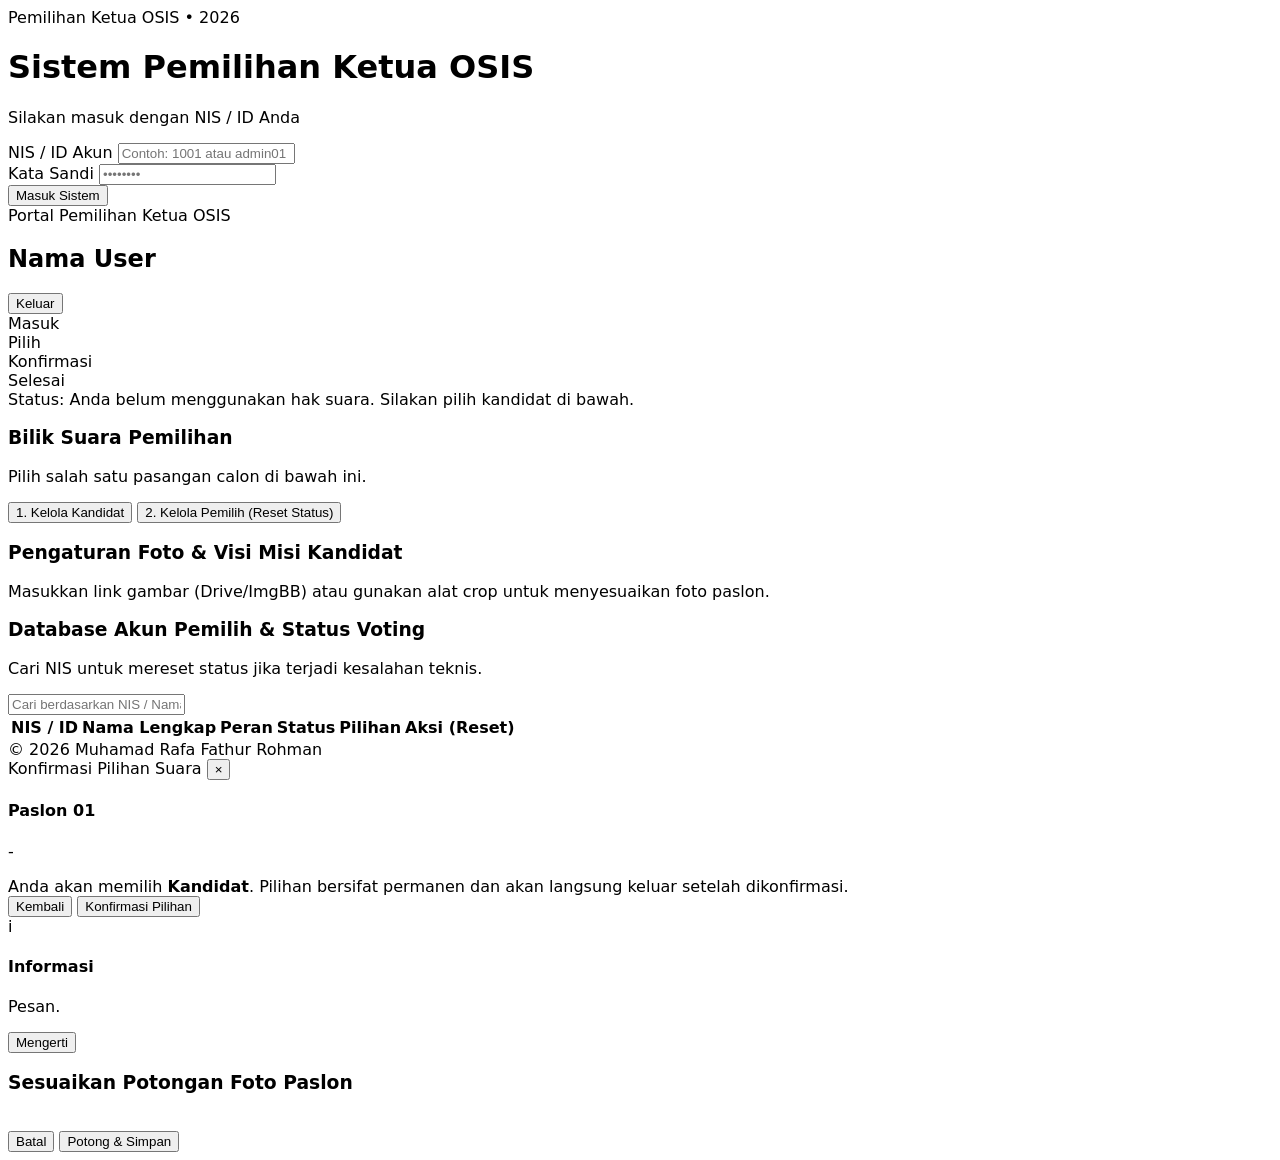
==== index.html @ 5e8f395c "Update index.html" ====
<!DOCTYPE html>
<html lang="id">
<head>
    <meta charset="UTF-8">
    <meta name="viewport" content="width=device-width, initial-scale=1.0">
    <title>Sistem Pemilihan Ketua OSIS 2026</title>
    <!-- Cropper.js CSS -->
    <link rel="stylesheet" href="https://cdnjs.cloudflare.com/ajax/libs/cropperjs/1.5.13/cropper.min.css" />
    <script type="module">
  import { initializeApp } from "https://www.gstatic.com/firebasejs/12.17.0/firebase-app.js";
  import { getFirestore, doc, getDoc, setDoc, updateDoc, collection, getDocs, onSnapshot } from "https://www.gstatic.com/firebasejs/12.17.0/firebase-firestore.js";

  const firebaseConfig = {
    apiKey: "AIzaSyB1Ab-K6ehYQZbjX-QxJQiodqSajGPFdmE",
    authDomain: "pemilihan-ketos-2627.firebaseapp.com",
    projectId: "pemilihan-ketos-2627",
    storageBucket: "pemilihan-ketos-2627.firebasestorage.app",
    messagingSenderId: "924205874158",
    appId: "1:924205874158:web:be0bab0495c02d1182acff"
  };

  const app = initializeApp(firebaseConfig);
  window.db = getFirestore(app);
  window.FS = { doc, getDoc, setDoc, updateDoc, collection, getDocs, onSnapshot };
</script>

    <script src="https://cdn.tailwindcss.com"></script>
    <link rel="stylesheet" href="style.css">
</head>
<body class="bg-gradient-to-br from-blue-900 to-indigo-950 min-h-screen text-slate-100 font-sans antialiased flex flex-col justify-between p-4">

    <!-- MAIN APP CONTAINER -->
    <div class="max-w-4xl w-full mx-auto my-auto">

        <!-- VIEW 1: LOGIN SCREEN -->
        <div id="view-login" class="max-w-md mx-auto bg-white text-slate-800 rounded-2xl shadow-2xl p-8 border border-slate-100">
            <div class="text-center mb-8">
                <span class="text-xs font-semibold tracking-wider text-indigo-600 uppercase">Pemilihan Ketua OSIS • 2026</span>
                <h1 class="text-2xl font-bold text-slate-900 mt-1">Sistem Pemilihan Ketua OSIS</h1>
                <p class="text-sm text-slate-500 mt-1">Silakan masuk dengan NIS / ID Anda</p>
            </div>
            <form onsubmit="handleLogin(event)" class="space-y-4">
                <div>
                    <label class="block text-sm font-medium text-slate-700 mb-1">NIS / ID Akun</label>
                    <input type="text" id="username" required placeholder="Contoh: 1001 atau admin01" class="w-full px-4 py-2 border border-slate-300 rounded-lg focus:ring-2 focus:ring-indigo-500 focus:outline-none">
                </div>
                <div>
                    <label class="block text-sm font-medium text-slate-700 mb-1">Kata Sandi</label>
                    <input type="password" id="password" required placeholder="••••••••" class="w-full px-4 py-2 border border-slate-300 rounded-lg focus:ring-2 focus:ring-indigo-500 focus:outline-none">
                </div>
                <button type="submit" class="w-full py-3 bg-blue-600 hover:bg-blue-700 text-white font-semibold rounded-lg transition duration-200 shadow-md">
                    Masuk Sistem
                </button>
            </form>
        </div>

        <!-- VIEW 2: LOGGED-IN APP WRAPPER (Voter & Admin) -->
        <div id="view-app-container" class="hidden bg-white text-slate-800 rounded-2xl shadow-2xl overflow-hidden border border-slate-200">

            <!-- Header -->
            <header class="bg-slate-900 text-white px-8 py-4 flex justify-between items-center">
                <div>
                    <span class="text-xs text-blue-400 font-semibold tracking-wider uppercase">Portal Pemilihan Ketua OSIS</span>
                    <h2 id="user-display-name" class="text-lg font-bold">Nama User</h2>
                </div>
                <div class="flex items-center space-x-3">
                    <button onclick="handleLogout()" class="px-4 py-2 bg-slate-800 hover:bg-slate-700 text-sm font-medium rounded-lg transition">Keluar</button>
                </div>
            </header>

            <!-- SUB-VIEW A: VOTER PORTAL (Students & Teachers) -->
            <div id="subview-voter" class="p-8 space-y-6 hidden">
                <div class="flex items-center justify-center space-x-4 pb-6 border-b border-slate-100">
                    <div class="flex flex-col items-center"><div id="step-1-dot" class="w-3 h-3 rounded-full bg-blue-600"></div><span class="text-[10px] text-slate-400 mt-1 uppercase font-semibold">Masuk</span></div>
                    <div class="w-12 h-0.5 bg-slate-200"></div>
                    <div class="flex flex-col items-center"><div id="step-2-dot" class="w-3 h-3 rounded-full bg-slate-300"></div><span class="text-[10px] text-slate-400 mt-1 uppercase font-semibold">Pilih</span></div>
                    <div class="w-12 h-0.5 bg-slate-200"></div>
                    <div class="flex flex-col items-center"><div id="step-3-dot" class="w-3 h-3 rounded-full bg-slate-300"></div><span class="text-[10px] text-slate-400 mt-1 uppercase font-semibold">Konfirmasi</span></div>
                    <div class="w-12 h-0.5 bg-slate-200"></div>
                    <div class="flex flex-col items-center"><div id="step-4-dot" class="w-3 h-3 rounded-full bg-slate-300"></div><span class="text-[10px] text-slate-400 mt-1 uppercase font-semibold">Selesai</span></div>
                </div>

                <div id="voting-status-banner" class="p-4 rounded-xl text-center font-medium text-sm bg-amber-50 text-amber-800 border border-amber-200">
                    Status: Anda belum menggunakan hak suara. Silakan pilih kandidat di bawah.
                </div>

                <div class="text-center">
                    <h3 class="text-xl font-bold text-slate-900">Bilik Suara Pemilihan</h3>
                    <p class="text-sm text-slate-500">Pilih salah satu pasangan calon di bawah ini.</p>
                </div>

                <div id="voter-candidates-grid" class="grid grid-cols-1 md:grid-cols-3 gap-6"></div>
            </div>

            <!-- SUB-VIEW B: ADMIN PANEL PORTAL -->
            <div id="subview-admin" class="p-8 space-y-6 hidden">
                <div class="flex space-x-2 border-b border-slate-200 pb-4 flex-wrap gap-2">
                    <button onclick="switchAdminTab('candidates')" id="admin-tab-candidates" class="px-4 py-2 bg-indigo-600 text-white font-medium rounded-lg text-sm shadow">1. Kelola Kandidat</button>
                    <button onclick="switchAdminTab('voters')" id="admin-tab-voters" class="px-4 py-2 bg-slate-100 text-slate-700 hover:bg-slate-200 font-medium rounded-lg text-sm">2. Kelola Pemilih (Reset Status)</button>
                </div>

                <!-- Admin Page 1: Manage Candidates (Photo URL, Crop Button & Vision/Mission) -->
                <div id="admin-page-candidates" class="space-y-6">
                    <h3 class="text-lg font-bold text-slate-900">Pengaturan Foto & Visi Misi Kandidat</h3>
                    <p class="text-sm text-slate-500">Masukkan link gambar (Drive/ImgBB) atau gunakan alat crop untuk menyesuaikan foto paslon.</p>
                    <div id="admin-candidates-list" class="grid grid-cols-1 md:grid-cols-2 gap-6"></div>
                </div>

                <!-- Admin Page 2: Manage Voters -->
                <div id="admin-page-voters" class="space-y-6 hidden">
                    <div class="flex flex-col md:flex-row justify-between items-center gap-4">
                        <div>
                            <h3 class="text-lg font-bold text-slate-900">Database Akun Pemilih & Status Voting</h3>
                            <p class="text-sm text-slate-500">Cari NIS untuk mereset status jika terjadi kesalahan teknis.</p>
                        </div>
                        <input type="text" id="voter-search-input" oninput="filterVoterTable()" placeholder="Cari berdasarkan NIS / Nama..." class="px-4 py-2 border border-slate-300 rounded-lg text-sm focus:outline-none focus:ring-2 focus:ring-indigo-500 w-64">
                    </div>
                    <div class="overflow-x-auto border border-slate-200 rounded-xl">
                        <table class="w-full text-left border-collapse">
                            <thead>
                                <tr class="bg-slate-50 border-b border-slate-200 text-xs font-semibold text-slate-600 uppercase tracking-wider">
                                    <th class="p-4">NIS / ID</th>
                                    <th class="p-4">Nama Lengkap</th>
                                    <th class="p-4">Peran</th>
                                    <th class="p-4">Status</th>
                                    <th class="p-4">Pilihan</th>
                                    <th class="p-4 text-center">Aksi (Reset)</th>
                                </tr>
                            </thead>
                            <tbody id="admin-voter-table-body" class="divide-y divide-slate-100 text-sm"></tbody>
                        </table>
                    </div>
                </div>
            </div>

        </div>
    </div>

    <!-- FOOTER COPYRIGHT -->
    <footer class="mt-8 text-center text-xs text-slate-400">
        &copy; 2026 Muhamad Rafa Fathur Rohman
    </footer>

    <!-- MODAL KONFIRMASI -->
    <div id="custom-confirm-modal" class="hidden fixed inset-0 bg-slate-950/70 backdrop-blur-sm flex items-center justify-center p-4 z-50">
        <div class="bg-white text-slate-900 rounded-2xl max-w-md w-full shadow-2xl overflow-hidden border border-slate-200">
            <div class="bg-blue-600 text-white px-6 py-4 flex justify-between items-center">
                <span class="text-xs tracking-wider uppercase font-semibold">Konfirmasi Pilihan Suara</span>
                <button onclick="closeConfirmModal()" class="text-white/80 hover:text-white font-bold text-lg">&times;</button>
            </div>
            <div class="p-6 space-y-4">
                <div class="text-center">
                    <h4 id="modal-candidate-title" class="text-xl font-bold text-slate-900">Paslon 01</h4>
                    <p id="modal-candidate-names" class="text-sm text-indigo-600 font-medium">-</p>
                </div>
                <div class="bg-slate-50 border border-slate-200 rounded-xl p-4 text-center text-sm text-slate-600">
                    Anda akan memilih <strong id="modal-candidate-bold-name" class="text-slate-900">Kandidat</strong>. Pilihan bersifat permanen dan akan langsung keluar setelah dikonfirmasi.
                </div>
                <div class="flex space-x-3 pt-2">
                    <button onclick="closeConfirmModal()" class="w-1/2 py-2.5 border border-slate-300 hover:bg-slate-100 text-slate-700 font-medium rounded-xl transition">Kembali</button>
                    <button onclick="executeFinalVote()" class="w-1/2 py-2.5 bg-blue-600 hover:bg-blue-700 text-white font-medium rounded-xl shadow transition">Konfirmasi Pilihan</button>
                </div>
            </div>
        </div>
    </div>

    <!-- MODAL ALERT -->
    <div id="custom-alert-modal" class="hidden fixed inset-0 bg-slate-950/70 backdrop-blur-sm flex items-center justify-center p-4 z-50">
        <div class="bg-white text-slate-900 rounded-2xl max-w-sm w-full shadow-2xl p-6 text-center space-y-4 border border-slate-200">
            <div class="w-12 h-12 rounded-full bg-blue-100 text-blue-600 flex items-center justify-center mx-auto font-bold text-xl">i</div>
            <h4 id="alert-title" class="text-lg font-bold text-slate-900">Informasi</h4>
            <p id="alert-message" class="text-sm text-slate-600">Pesan.</p>
            <button onclick="closeCustomAlert()" class="w-full py-2.5 bg-blue-600 hover:bg-blue-700 text-white font-medium rounded-xl transition shadow">Mengerti</button>
        </div>
    </div>

    <!-- CROPPER MODAL UI -->
    <div id="cropModal" class="hidden fixed inset-0 bg-slate-950/70 backdrop-blur-sm flex items-center justify-center p-4 z-50">
        <div class="bg-white text-slate-900 rounded-2xl max-w-lg w-full shadow-2xl p-6 space-y-4 border border-slate-200">
            <h3 class="font-bold text-slate-900 text-lg">Sesuaikan Potongan Foto Paslon</h3>
            <div class="max-h-80 overflow-hidden bg-slate-100 rounded-xl flex items-center justify-center">
                <img id="imageToCrop" src="" class="max-w-full block" />
            </div>
            <div class="flex space-x-3 pt-2">
                <button type="button" onclick="closeCropModal()" class="w-1/2 py-2.5 bg-slate-200 hover:bg-slate-300 text-slate-700 font-semibold text-xs rounded-xl transition">Batal</button>
                <button type="button" onclick="saveCroppedImage()" class="w-1/2 py-2.5 bg-indigo-600 hover:bg-indigo-700 text-white font-semibold text-xs rounded-xl transition shadow">Potong & Simpan</button>
            </div>
        </div>
    </div>

    <!-- Cropper.js JS -->
    <script src="https://cdnjs.cloudflare.com/ajax/libs/cropperjs/1.5.13/cropper.min.js"></script>
    <script src="script.js"></script>
</body>
</html>
---- style.css ----
body {
    font-family: system-ui, -apple-system, BlinkMacSystemFont, 'Segoe UI', Roboto, Oxygen, Ubuntu, Cantarell, sans-serif;
}
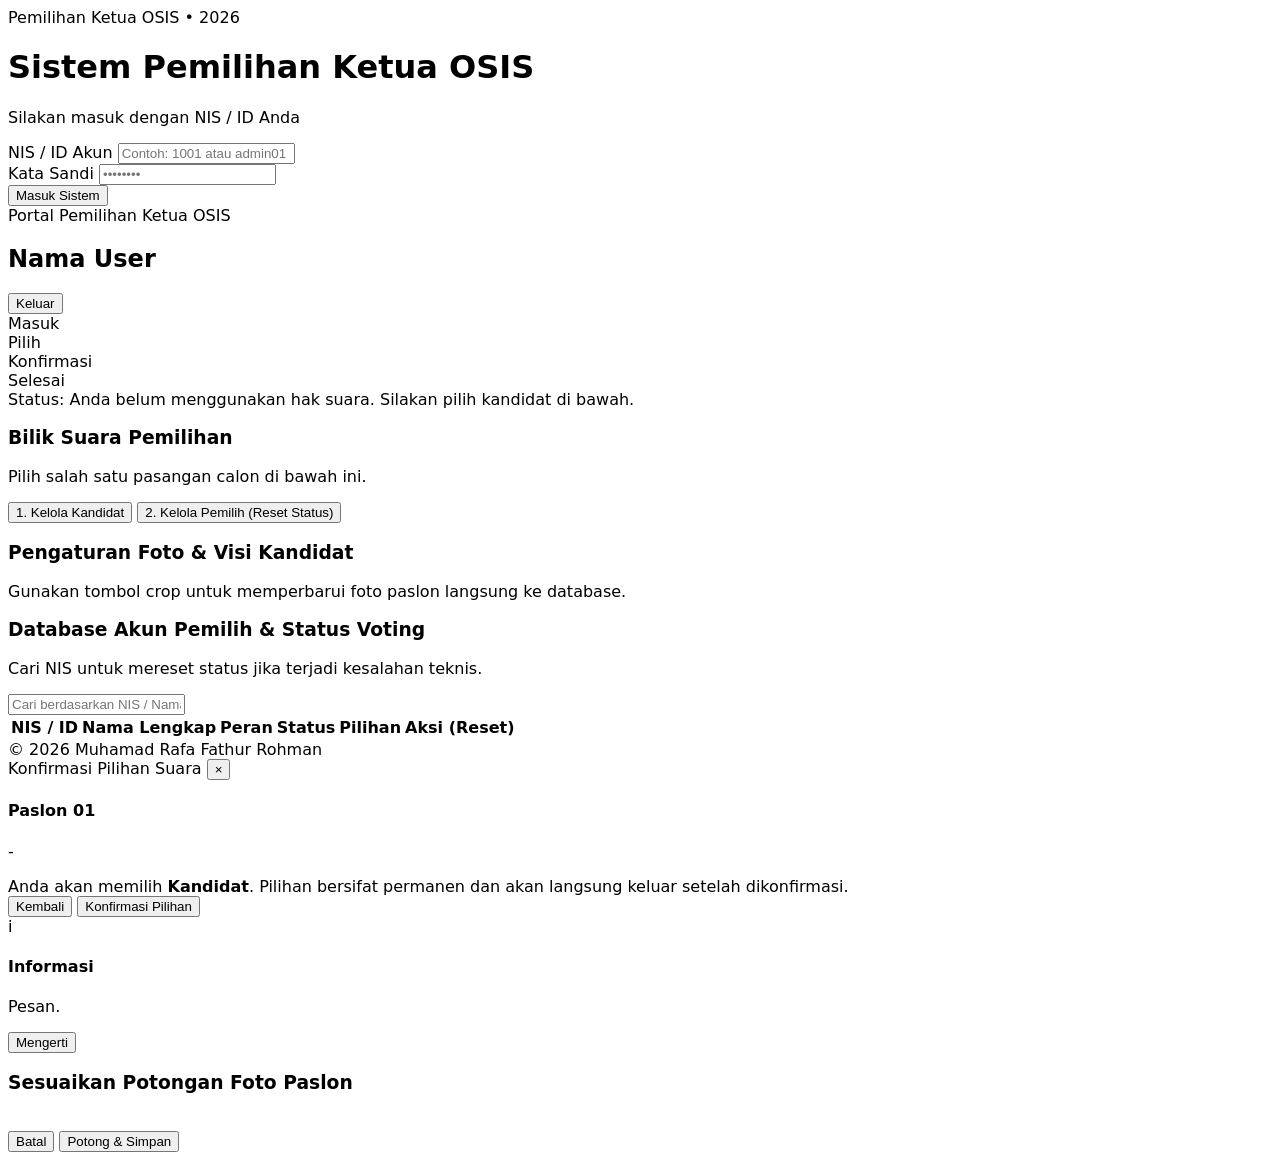
==== commit dfe12599: "Update index.html" ====
--- a/index.html
+++ b/index.html
@@ -99,10 +99,10 @@
                     <button onclick="switchAdminTab('voters')" id="admin-tab-voters" class="px-4 py-2 bg-slate-100 text-slate-700 hover:bg-slate-200 font-medium rounded-lg text-sm">2. Kelola Pemilih (Reset Status)</button>
                 </div>
 
-                <!-- Admin Page 1: Manage Candidates (Photo URL, Crop Button & Vision/Mission) -->
+                <!-- Admin Page 1: Manage Candidates -->
                 <div id="admin-page-candidates" class="space-y-6">
-                    <h3 class="text-lg font-bold text-slate-900">Pengaturan Foto & Visi Misi Kandidat</h3>
-                    <p class="text-sm text-slate-500">Masukkan link gambar (Drive/ImgBB) atau gunakan alat crop untuk menyesuaikan foto paslon.</p>
+                    <h3 class="text-lg font-bold text-slate-900">Pengaturan Foto & Visi Kandidat</h3>
+                    <p class="text-sm text-slate-500">Gunakan tombol crop untuk memperbarui foto paslon langsung ke database.</p>
                     <div id="admin-candidates-list" class="grid grid-cols-1 md:grid-cols-2 gap-6"></div>
                 </div>
 
@@ -174,7 +174,7 @@
         </div>
     </div>
 
-    <!-- CROPPER MODAL UI -->
+    <!-- CROPPER MODAL UI (Input URL removed, prompts for source image URL) -->
     <div id="cropModal" class="hidden fixed inset-0 bg-slate-950/70 backdrop-blur-sm flex items-center justify-center p-4 z-50">
         <div class="bg-white text-slate-900 rounded-2xl max-w-lg w-full shadow-2xl p-6 space-y-4 border border-slate-200">
             <h3 class="font-bold text-slate-900 text-lg">Sesuaikan Potongan Foto Paslon</h3>
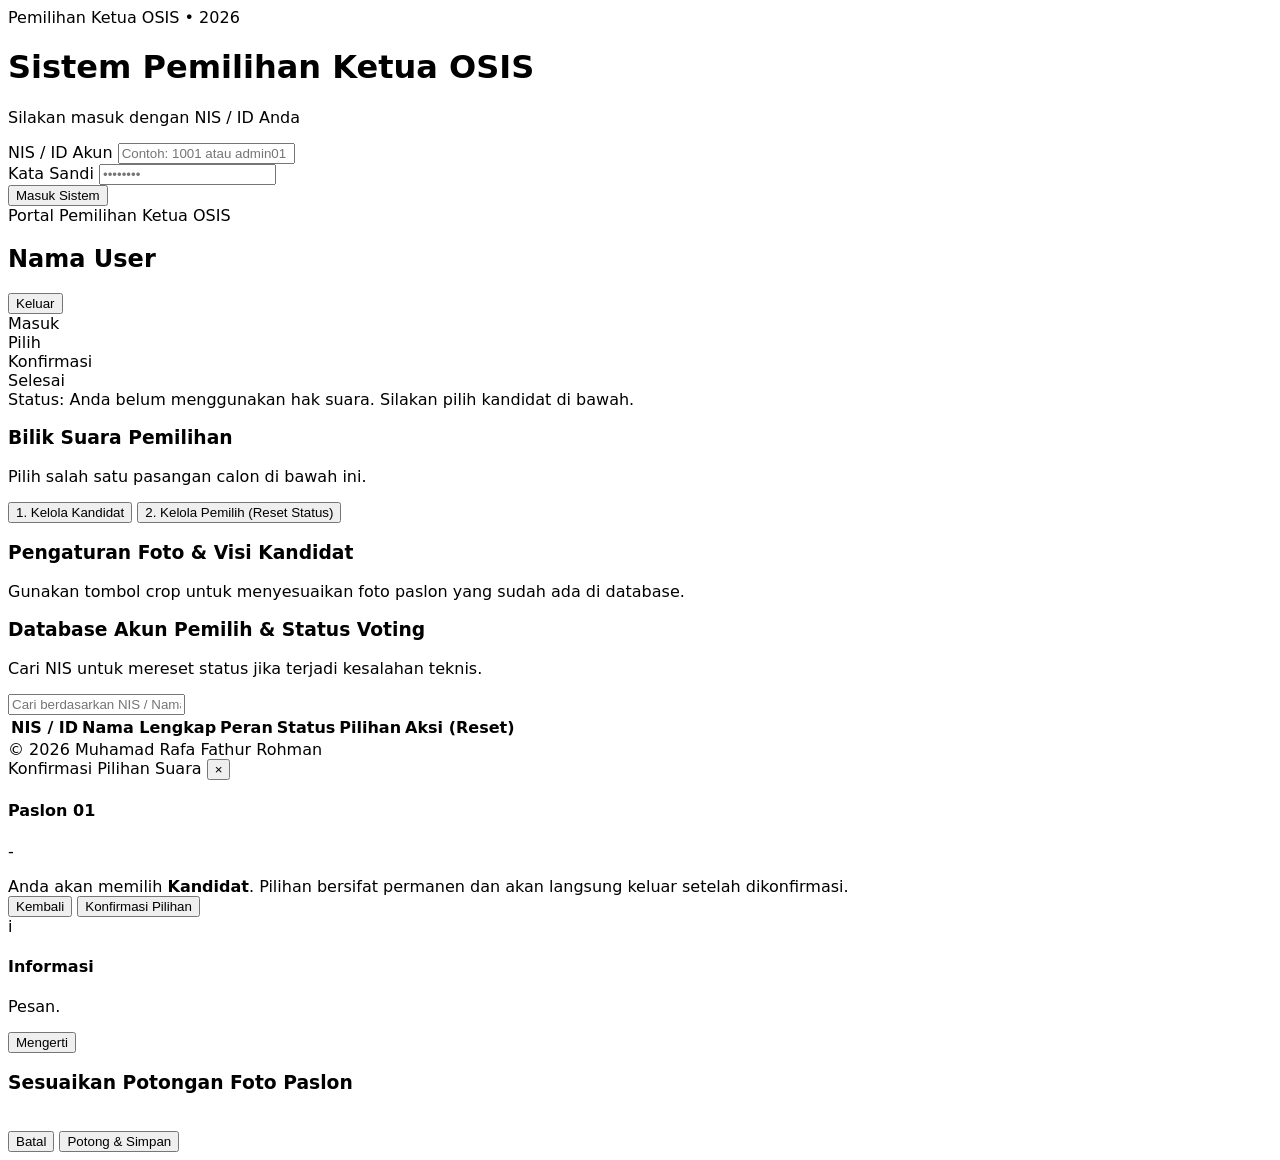
==== commit e37be855: "Update index.html" ====
--- a/index.html
+++ b/index.html
@@ -102,7 +102,7 @@
                 <!-- Admin Page 1: Manage Candidates -->
                 <div id="admin-page-candidates" class="space-y-6">
                     <h3 class="text-lg font-bold text-slate-900">Pengaturan Foto & Visi Kandidat</h3>
-                    <p class="text-sm text-slate-500">Gunakan tombol crop untuk memperbarui foto paslon langsung ke database.</p>
+                    <p class="text-sm text-slate-500">Gunakan tombol crop untuk menyesuaikan foto paslon yang sudah ada di database.</p>
                     <div id="admin-candidates-list" class="grid grid-cols-1 md:grid-cols-2 gap-6"></div>
                 </div>
 
@@ -174,7 +174,7 @@
         </div>
     </div>
 
-    <!-- CROPPER MODAL UI (Input URL removed, prompts for source image URL) -->
+    <!-- CROPPER MODAL UI -->
     <div id="cropModal" class="hidden fixed inset-0 bg-slate-950/70 backdrop-blur-sm flex items-center justify-center p-4 z-50">
         <div class="bg-white text-slate-900 rounded-2xl max-w-lg w-full shadow-2xl p-6 space-y-4 border border-slate-200">
             <h3 class="font-bold text-slate-900 text-lg">Sesuaikan Potongan Foto Paslon</h3>
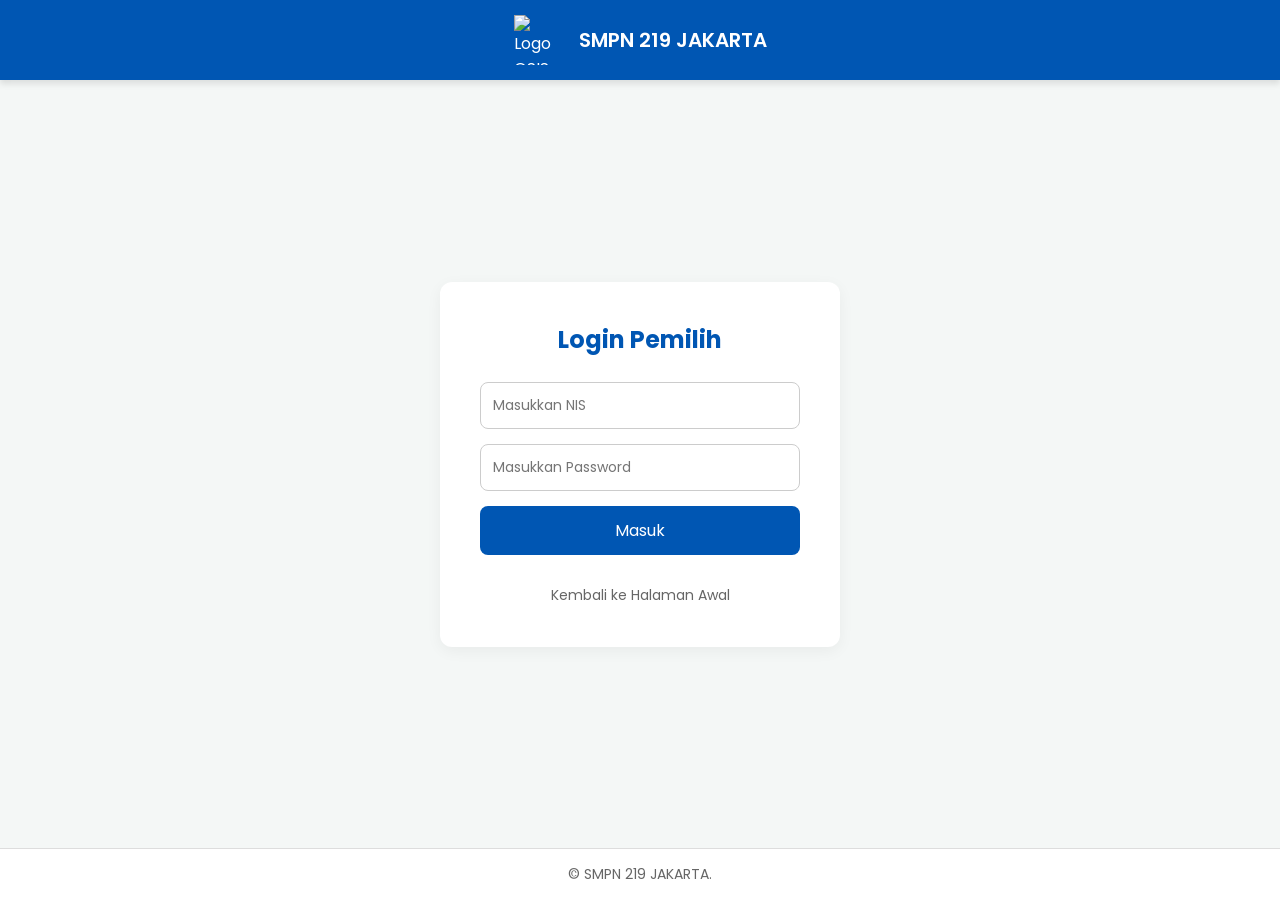
==== commit 2a6d4395: "Update voter.html" ====
--- a/index.html
+++ b/index.html
@@ -3,193 +3,36 @@
 <head>
     <meta charset="UTF-8">
     <meta name="viewport" content="width=device-width, initial-scale=1.0">
-    <title>Sistem Pemilihan Ketua OSIS 2026</title>
-    <!-- Cropper.js CSS -->
-    <link rel="stylesheet" href="https://cdnjs.cloudflare.com/ajax/libs/cropperjs/1.5.13/cropper.min.css" />
-    <script type="module">
-  import { initializeApp } from "https://www.gstatic.com/firebasejs/12.17.0/firebase-app.js";
-  import { getFirestore, doc, getDoc, setDoc, updateDoc, collection, getDocs, onSnapshot } from "https://www.gstatic.com/firebasejs/12.17.0/firebase-firestore.js";
-
-  const firebaseConfig = {
-    apiKey: "AIzaSyB1Ab-K6ehYQZbjX-QxJQiodqSajGPFdmE",
-    authDomain: "pemilihan-ketos-2627.firebaseapp.com",
-    projectId: "pemilihan-ketos-2627",
-    storageBucket: "pemilihan-ketos-2627.firebasestorage.app",
-    messagingSenderId: "924205874158",
-    appId: "1:924205874158:web:be0bab0495c02d1182acff"
-  };
-
-  const app = initializeApp(firebaseConfig);
-  window.db = getFirestore(app);
-  window.FS = { doc, getDoc, setDoc, updateDoc, collection, getDocs, onSnapshot };
-</script>
-
-    <script src="https://cdn.tailwindcss.com"></script>
+    <title>Login Voter - Pemilihan OSIS</title>
     <link rel="stylesheet" href="style.css">
 </head>
-<body class="bg-gradient-to-br from-blue-900 to-indigo-950 min-h-screen text-slate-100 font-sans antialiased flex flex-col justify-between p-4">
+<body>
 
-    <!-- MAIN APP CONTAINER -->
-    <div class="max-w-4xl w-full mx-auto my-auto">
+    <header>
+        <img src="assets/img/logo.png" alt="Logo OSIS">
+        <h1>SMPN 219 JAKARTA</h1>
+    </header>
 
-        <!-- VIEW 1: LOGIN SCREEN -->
-        <div id="view-login" class="max-w-md mx-auto bg-white text-slate-800 rounded-2xl shadow-2xl p-8 border border-slate-100">
-            <div class="text-center mb-8">
-                <span class="text-xs font-semibold tracking-wider text-indigo-600 uppercase">Pemilihan Ketua OSIS • 2026</span>
-                <h1 class="text-2xl font-bold text-slate-900 mt-1">Sistem Pemilihan Ketua OSIS</h1>
-                <p class="text-sm text-slate-500 mt-1">Silakan masuk dengan NIS / ID Anda</p>
-            </div>
-            <form onsubmit="handleLogin(event)" class="space-y-4">
-                <div>
-                    <label class="block text-sm font-medium text-slate-700 mb-1">NIS / ID Akun</label>
-                    <input type="text" id="username" required placeholder="Contoh: 1001 atau admin01" class="w-full px-4 py-2 border border-slate-300 rounded-lg focus:ring-2 focus:ring-indigo-500 focus:outline-none">
-                </div>
-                <div>
-                    <label class="block text-sm font-medium text-slate-700 mb-1">Kata Sandi</label>
-                    <input type="password" id="password" required placeholder="••••••••" class="w-full px-4 py-2 border border-slate-300 rounded-lg focus:ring-2 focus:ring-indigo-500 focus:outline-none">
-                </div>
-                <button type="submit" class="w-full py-3 bg-blue-600 hover:bg-blue-700 text-white font-semibold rounded-lg transition duration-200 shadow-md">
-                    Masuk Sistem
-                </button>
+    <main class="main-container">
+        <div class="card">
+            <h2>Login Pemilih</h2>
+            
+            <!-- Form Login Voter -->
+            <form id="formLoginVoter">
+                <input type="text" id="nisVoter" placeholder="Masukkan NIS" required class="input-field">
+                <input type="password" id="passVoter" placeholder="Masukkan Password" required class="input-field">
+                <button type="submit" class="btn">Masuk</button>
             </form>
+
+            <a href="index.html" class="link-kembali">Kembali ke Halaman Awal</a>
         </div>
+    </main>
 
-        <!-- VIEW 2: LOGGED-IN APP WRAPPER (Voter & Admin) -->
-        <div id="view-app-container" class="hidden bg-white text-slate-800 rounded-2xl shadow-2xl overflow-hidden border border-slate-200">
-
-            <!-- Header -->
-            <header class="bg-slate-900 text-white px-8 py-4 flex justify-between items-center">
-                <div>
-                    <span class="text-xs text-blue-400 font-semibold tracking-wider uppercase">Portal Pemilihan Ketua OSIS</span>
-                    <h2 id="user-display-name" class="text-lg font-bold">Nama User</h2>
-                </div>
-                <div class="flex items-center space-x-3">
-                    <button onclick="handleLogout()" class="px-4 py-2 bg-slate-800 hover:bg-slate-700 text-sm font-medium rounded-lg transition">Keluar</button>
-                </div>
-            </header>
-
-            <!-- SUB-VIEW A: VOTER PORTAL (Students & Teachers) -->
-            <div id="subview-voter" class="p-8 space-y-6 hidden">
-                <div class="flex items-center justify-center space-x-4 pb-6 border-b border-slate-100">
-                    <div class="flex flex-col items-center"><div id="step-1-dot" class="w-3 h-3 rounded-full bg-blue-600"></div><span class="text-[10px] text-slate-400 mt-1 uppercase font-semibold">Masuk</span></div>
-                    <div class="w-12 h-0.5 bg-slate-200"></div>
-                    <div class="flex flex-col items-center"><div id="step-2-dot" class="w-3 h-3 rounded-full bg-slate-300"></div><span class="text-[10px] text-slate-400 mt-1 uppercase font-semibold">Pilih</span></div>
-                    <div class="w-12 h-0.5 bg-slate-200"></div>
-                    <div class="flex flex-col items-center"><div id="step-3-dot" class="w-3 h-3 rounded-full bg-slate-300"></div><span class="text-[10px] text-slate-400 mt-1 uppercase font-semibold">Konfirmasi</span></div>
-                    <div class="w-12 h-0.5 bg-slate-200"></div>
-                    <div class="flex flex-col items-center"><div id="step-4-dot" class="w-3 h-3 rounded-full bg-slate-300"></div><span class="text-[10px] text-slate-400 mt-1 uppercase font-semibold">Selesai</span></div>
-                </div>
-
-                <div id="voting-status-banner" class="p-4 rounded-xl text-center font-medium text-sm bg-amber-50 text-amber-800 border border-amber-200">
-                    Status: Anda belum menggunakan hak suara. Silakan pilih kandidat di bawah.
-                </div>
-
-                <div class="text-center">
-                    <h3 class="text-xl font-bold text-slate-900">Bilik Suara Pemilihan</h3>
-                    <p class="text-sm text-slate-500">Pilih salah satu pasangan calon di bawah ini.</p>
-                </div>
-
-                <div id="voter-candidates-grid" class="grid grid-cols-1 md:grid-cols-3 gap-6"></div>
-            </div>
-
-            <!-- SUB-VIEW B: ADMIN PANEL PORTAL -->
-            <div id="subview-admin" class="p-8 space-y-6 hidden">
-                <div class="flex space-x-2 border-b border-slate-200 pb-4 flex-wrap gap-2">
-                    <button onclick="switchAdminTab('candidates')" id="admin-tab-candidates" class="px-4 py-2 bg-indigo-600 text-white font-medium rounded-lg text-sm shadow">1. Kelola Kandidat</button>
-                    <button onclick="switchAdminTab('voters')" id="admin-tab-voters" class="px-4 py-2 bg-slate-100 text-slate-700 hover:bg-slate-200 font-medium rounded-lg text-sm">2. Kelola Pemilih (Reset Status)</button>
-                </div>
-
-                <!-- Admin Page 1: Manage Candidates -->
-                <div id="admin-page-candidates" class="space-y-6">
-                    <h3 class="text-lg font-bold text-slate-900">Pengaturan Foto & Visi Kandidat</h3>
-                    <p class="text-sm text-slate-500">Gunakan tombol crop untuk menyesuaikan foto paslon yang sudah ada di database.</p>
-                    <div id="admin-candidates-list" class="grid grid-cols-1 md:grid-cols-2 gap-6"></div>
-                </div>
-
-                <!-- Admin Page 2: Manage Voters -->
-                <div id="admin-page-voters" class="space-y-6 hidden">
-                    <div class="flex flex-col md:flex-row justify-between items-center gap-4">
-                        <div>
-                            <h3 class="text-lg font-bold text-slate-900">Database Akun Pemilih & Status Voting</h3>
-                            <p class="text-sm text-slate-500">Cari NIS untuk mereset status jika terjadi kesalahan teknis.</p>
-                        </div>
-                        <input type="text" id="voter-search-input" oninput="filterVoterTable()" placeholder="Cari berdasarkan NIS / Nama..." class="px-4 py-2 border border-slate-300 rounded-lg text-sm focus:outline-none focus:ring-2 focus:ring-indigo-500 w-64">
-                    </div>
-                    <div class="overflow-x-auto border border-slate-200 rounded-xl">
-                        <table class="w-full text-left border-collapse">
-                            <thead>
-                                <tr class="bg-slate-50 border-b border-slate-200 text-xs font-semibold text-slate-600 uppercase tracking-wider">
-                                    <th class="p-4">NIS / ID</th>
-                                    <th class="p-4">Nama Lengkap</th>
-                                    <th class="p-4">Peran</th>
-                                    <th class="p-4">Status</th>
-                                    <th class="p-4">Pilihan</th>
-                                    <th class="p-4 text-center">Aksi (Reset)</th>
-                                </tr>
-                            </thead>
-                            <tbody id="admin-voter-table-body" class="divide-y divide-slate-100 text-sm"></tbody>
-                        </table>
-                    </div>
-                </div>
-            </div>
-
-        </div>
-    </div>
-
-    <!-- FOOTER COPYRIGHT -->
-    <footer class="mt-8 text-center text-xs text-slate-400">
-        &copy; 2026 Muhamad Rafa Fathur Rohman
+    <footer>
+        &copy; SMPN 219 JAKARTA.
     </footer>
 
-    <!-- MODAL KONFIRMASI -->
-    <div id="custom-confirm-modal" class="hidden fixed inset-0 bg-slate-950/70 backdrop-blur-sm flex items-center justify-center p-4 z-50">
-        <div class="bg-white text-slate-900 rounded-2xl max-w-md w-full shadow-2xl overflow-hidden border border-slate-200">
-            <div class="bg-blue-600 text-white px-6 py-4 flex justify-between items-center">
-                <span class="text-xs tracking-wider uppercase font-semibold">Konfirmasi Pilihan Suara</span>
-                <button onclick="closeConfirmModal()" class="text-white/80 hover:text-white font-bold text-lg">&times;</button>
-            </div>
-            <div class="p-6 space-y-4">
-                <div class="text-center">
-                    <h4 id="modal-candidate-title" class="text-xl font-bold text-slate-900">Paslon 01</h4>
-                    <p id="modal-candidate-names" class="text-sm text-indigo-600 font-medium">-</p>
-                </div>
-                <div class="bg-slate-50 border border-slate-200 rounded-xl p-4 text-center text-sm text-slate-600">
-                    Anda akan memilih <strong id="modal-candidate-bold-name" class="text-slate-900">Kandidat</strong>. Pilihan bersifat permanen dan akan langsung keluar setelah dikonfirmasi.
-                </div>
-                <div class="flex space-x-3 pt-2">
-                    <button onclick="closeConfirmModal()" class="w-1/2 py-2.5 border border-slate-300 hover:bg-slate-100 text-slate-700 font-medium rounded-xl transition">Kembali</button>
-                    <button onclick="executeFinalVote()" class="w-1/2 py-2.5 bg-blue-600 hover:bg-blue-700 text-white font-medium rounded-xl shadow transition">Konfirmasi Pilihan</button>
-                </div>
-            </div>
-        </div>
-    </div>
-
-    <!-- MODAL ALERT -->
-    <div id="custom-alert-modal" class="hidden fixed inset-0 bg-slate-950/70 backdrop-blur-sm flex items-center justify-center p-4 z-50">
-        <div class="bg-white text-slate-900 rounded-2xl max-w-sm w-full shadow-2xl p-6 text-center space-y-4 border border-slate-200">
-            <div class="w-12 h-12 rounded-full bg-blue-100 text-blue-600 flex items-center justify-center mx-auto font-bold text-xl">i</div>
-            <h4 id="alert-title" class="text-lg font-bold text-slate-900">Informasi</h4>
-            <p id="alert-message" class="text-sm text-slate-600">Pesan.</p>
-            <button onclick="closeCustomAlert()" class="w-full py-2.5 bg-blue-600 hover:bg-blue-700 text-white font-medium rounded-xl transition shadow">Mengerti</button>
-        </div>
-    </div>
-
-    <!-- CROPPER MODAL UI -->
-    <div id="cropModal" class="hidden fixed inset-0 bg-slate-950/70 backdrop-blur-sm flex items-center justify-center p-4 z-50">
-        <div class="bg-white text-slate-900 rounded-2xl max-w-lg w-full shadow-2xl p-6 space-y-4 border border-slate-200">
-            <h3 class="font-bold text-slate-900 text-lg">Sesuaikan Potongan Foto Paslon</h3>
-            <div class="max-h-80 overflow-hidden bg-slate-100 rounded-xl flex items-center justify-center">
-                <img id="imageToCrop" src="" class="max-w-full block" />
-            </div>
-            <div class="flex space-x-3 pt-2">
-                <button type="button" onclick="closeCropModal()" class="w-1/2 py-2.5 bg-slate-200 hover:bg-slate-300 text-slate-700 font-semibold text-xs rounded-xl transition">Batal</button>
-                <button type="button" onclick="saveCroppedImage()" class="w-1/2 py-2.5 bg-indigo-600 hover:bg-indigo-700 text-white font-semibold text-xs rounded-xl transition shadow">Potong & Simpan</button>
-            </div>
-        </div>
-    </div>
-
-    <!-- Cropper.js JS -->
-    <script src="https://cdnjs.cloudflare.com/ajax/libs/cropperjs/1.5.13/cropper.min.js"></script>
-    <script src="script.js"></script>
+    <script type="module" src="main.js"></script>
 </body>
 </html>
+ 
--- a/style.css
+++ b/style.css
@@ -1,3 +1,136 @@
+/* Import Font */
+@import url('https://fonts.googleapis.com/css2?family=Poppins:wght@400;600&display=swap');
+
+/* Reset dasar */
+* {
+    margin: 0;
+    padding: 0;
+    box-sizing: border-box;
+    font-family: 'Poppins', sans-serif;
+}
+
 body {
-    font-family: system-ui, -apple-system, BlinkMacSystemFont, 'Segoe UI', Roboto, Oxygen, Ubuntu, Cantarell, sans-serif;
+    background-color: #f4f7f6;
+    color: #333;
+    display: flex;
+    flex-direction: column;
+    min-height: 100vh;
 }
+
+/* Header & Logo */
+header {
+    background-color: #0056b3; /* Biru */
+    color: white;
+    padding: 15px 20px;
+    display: flex;
+    align-items: center;
+    justify-content: center;
+    gap: 15px;
+    box-shadow: 0 4px 6px rgba(0,0,0,0.1);
+}
+
+header img {
+    width: 50px;
+    height: 50px;
+    object-fit: cover;
+}
+
+header h1 {
+    font-size: 20px;
+    font-weight: 600;
+}
+
+/* Container Utama untuk menaruh konten di tengah */
+.main-container {
+    flex: 1;
+    display: flex;
+    align-items: center;
+    justify-content: center;
+    padding: 20px;
+}
+
+.card {
+    background: white;
+    padding: 40px;
+    border-radius: 12px;
+    box-shadow: 0 4px 15px rgba(0,0,0,0.05);
+    text-align: center;
+    width: 100%;
+    max-width: 400px;
+}
+
+.card h2 {
+    color: #0056b3;
+    margin-bottom: 25px;
+}
+
+/* Tombol */
+.btn {
+    display: block;
+    width: 100%;
+    padding: 12px;
+    margin-bottom: 15px;
+    background-color: #0056b3;
+    color: white;
+    border: none;
+    border-radius: 8px;
+    font-size: 16px;
+    cursor: pointer;
+    text-decoration: none;
+    transition: background-color 0.3s ease;
+}
+
+.btn:hover {
+    background-color: #004494;
+}
+
+.btn-outline {
+    background-color: transparent;
+    color: #0056b3;
+    border: 2px solid #0056b3;
+}
+
+.btn-outline:hover {
+    background-color: #0056b3;
+    color: white;
+}
+
+/* Footer Copyright */
+footer {
+    text-align: center;
+    padding: 15px;
+    background-color: white;
+    color: #666;
+    font-size: 14px;
+    border-top: 1px solid #ddd;
+}
+
+/* Styling untuk Input Text & Password */
+.input-field {
+    width: 100%;
+    padding: 12px;
+    margin-bottom: 15px;
+    border: 1px solid #ccc;
+    border-radius: 8px;
+    font-size: 14px;
+    outline: none;
+}
+
+.input-field:focus {
+    border-color: #0056b3;
+}
+
+/* Styling untuk Link Kembali */
+.link-kembali {
+    display: inline-block;
+    margin-top: 15px;
+    font-size: 14px;
+    color: #666;
+    text-decoration: none;
+}
+
+.link-kembali:hover {
+    color: #0056b3;
+    text-decoration: underline;
+}
+
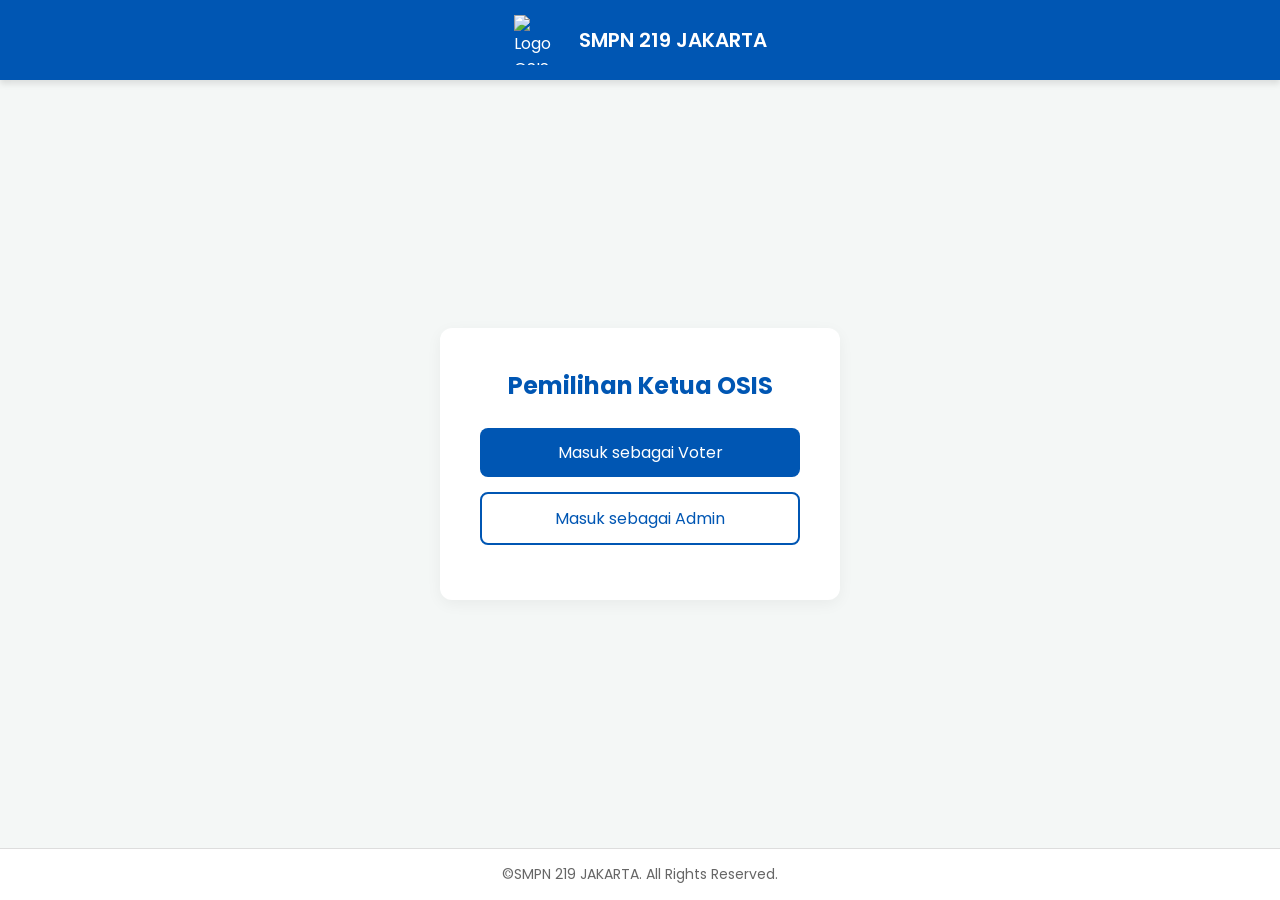
==== commit 6791ba11: "Create index.html" ====
--- a/index.html
+++ b/index.html
@@ -3,36 +3,34 @@
 <head>
     <meta charset="UTF-8">
     <meta name="viewport" content="width=device-width, initial-scale=1.0">
-    <title>Login Voter - Pemilihan OSIS</title>
+    <title>Pemilihan Ketua OSIS - SMPN 219 JAKARTA</title>
+    <!-- Menghubungkan CSS -->
     <link rel="stylesheet" href="style.css">
 </head>
 <body>
 
+    <!-- Header dengan Logo (Pastikan letakkan gambar logo di folder assets/img/) -->
     <header>
         <img src="assets/img/logo.png" alt="Logo OSIS">
         <h1>SMPN 219 JAKARTA</h1>
     </header>
 
+    <!-- Konten Utama -->
     <main class="main-container">
         <div class="card">
-            <h2>Login Pemilih</h2>
-            
-            <!-- Form Login Voter -->
-            <form id="formLoginVoter">
-                <input type="text" id="nisVoter" placeholder="Masukkan NIS" required class="input-field">
-                <input type="password" id="passVoter" placeholder="Masukkan Password" required class="input-field">
-                <button type="submit" class="btn">Masuk</button>
-            </form>
-
-            <a href="index.html" class="link-kembali">Kembali ke Halaman Awal</a>
+            <h2>Pemilihan Ketua OSIS</h2>
+            <!-- Menggunakan link HTML biasa untuk memindahkan halaman -->
+            <a href="voter.html" class="btn">Masuk sebagai Voter</a>
+            <a href="admin.html" class="btn btn-outline">Masuk sebagai Admin</a>
         </div>
     </main>
 
+    <!-- Footer Copyright -->
     <footer>
-        &copy; SMPN 219 JAKARTA.
+        &copy;SMPN 219 JAKARTA. All Rights Reserved.
     </footer>
 
+    <!-- Script JS yang berisi koneksi Firebase -->
     <script type="module" src="main.js"></script>
 </body>
 </html>
- 
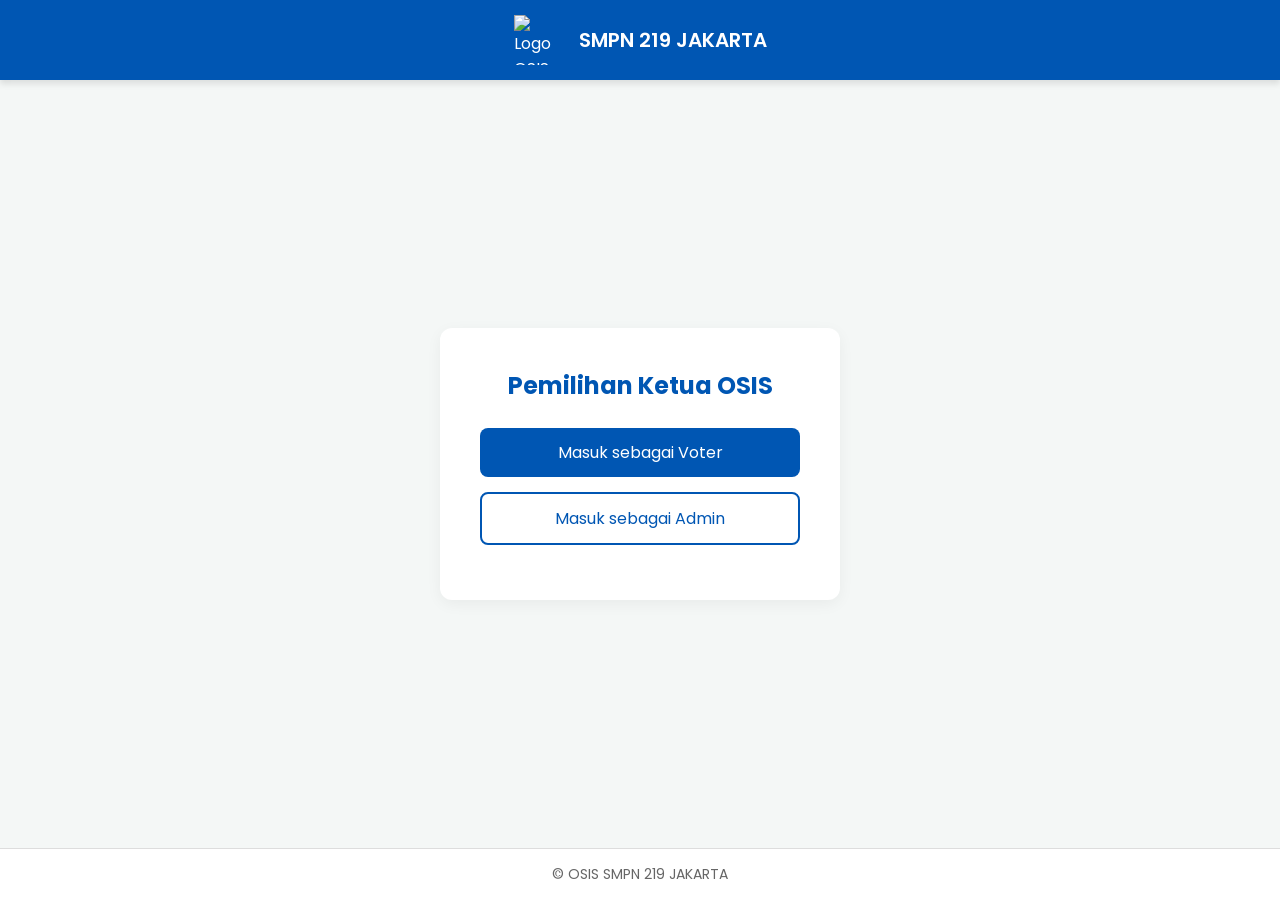
==== commit 02a73e5e: "Update index.html" ====
--- a/index.html
+++ b/index.html
@@ -4,33 +4,26 @@
     <meta charset="UTF-8">
     <meta name="viewport" content="width=device-width, initial-scale=1.0">
     <title>Pemilihan Ketua OSIS - SMPN 219 JAKARTA</title>
-    <!-- Menghubungkan CSS -->
     <link rel="stylesheet" href="style.css">
 </head>
 <body>
 
-    <!-- Header dengan Logo (Pastikan letakkan gambar logo di folder assets/img/) -->
     <header>
         <img src="assets/img/logo.png" alt="Logo OSIS">
         <h1>SMPN 219 JAKARTA</h1>
     </header>
 
-    <!-- Konten Utama -->
     <main class="main-container">
         <div class="card">
             <h2>Pemilihan Ketua OSIS</h2>
-            <!-- Menggunakan link HTML biasa untuk memindahkan halaman -->
             <a href="voter.html" class="btn">Masuk sebagai Voter</a>
             <a href="admin.html" class="btn btn-outline">Masuk sebagai Admin</a>
         </div>
     </main>
 
-    <!-- Footer Copyright -->
     <footer>
-        &copy;SMPN 219 JAKARTA. All Rights Reserved.
+        &copy; OSIS SMPN 219 JAKARTA
     </footer>
 
-    <!-- Script JS yang berisi koneksi Firebase -->
-    <script type="module" src="main.js"></script>
 </body>
 </html>
--- a/style.css
+++ b/style.css
@@ -19,7 +19,7 @@
 
 /* Header & Logo */
 header {
-    background-color: #0056b3; /* Biru */
+    background-color: #0056b3;
     color: white;
     padding: 15px 20px;
     display: flex;
@@ -40,7 +40,7 @@
     font-weight: 600;
 }
 
-/* Container Utama untuk menaruh konten di tengah */
+/* Container Utama */
 .main-container {
     flex: 1;
     display: flex;
@@ -95,6 +95,35 @@
     color: white;
 }
 
+/* Input Text & Password */
+.input-field {
+    width: 100%;
+    padding: 12px;
+    margin-bottom: 15px;
+    border: 1px solid #ccc;
+    border-radius: 8px;
+    font-size: 14px;
+    outline: none;
+}
+
+.input-field:focus {
+    border-color: #0056b3;
+}
+
+/* Link Kembali */
+.link-kembali {
+    display: inline-block;
+    margin-top: 15px;
+    font-size: 14px;
+    color: #666;
+    text-decoration: none;
+}
+
+.link-kembali:hover {
+    color: #0056b3;
+    text-decoration: underline;
+}
+
 /* Footer Copyright */
 footer {
     text-align: center;
@@ -105,32 +134,214 @@
     border-top: 1px solid #ddd;
 }
 
-/* Styling untuk Input Text & Password */
-.input-field {
-    width: 100%;
-    padding: 12px;
-    margin-bottom: 15px;
-    border: 1px solid #ccc;
+/* TAMPILAN KHUSUS ADMIN (DASHBOARD) */
+.admin-layout {
+    display: flex;
+    flex-direction: row;
+    min-height: 100vh;
+    background-color: #f4f7f6;
+}
+
+.sidebar {
+    width: 250px;
+    background-color: #001f3f;
+    color: white;
+    display: flex;
+    flex-direction: column;
+    flex-shrink: 0;
+}
+
+.sidebar-header {
+    padding: 20px;
+    text-align: center;
+    border-bottom: 1px solid #003366;
+}
+
+.sidebar-header img {
+    width: 60px;
+    margin-bottom: 10px;
+}
+
+.sidebar-header h2 {
+    font-size: 18px;
+    color: white;
+}
+
+.sidebar-menu {
+    display: flex;
+    flex-direction: column;
+    padding-top: 15px;
+}
+
+.sidebar-menu a {
+    color: #cce0ff;
+    text-decoration: none;
+    padding: 15px 20px;
+    font-size: 15px;
+    border-left: 4px solid transparent;
+    transition: all 0.3s ease;
+}
+
+.sidebar-menu a:hover, .sidebar-menu a.active {
+    background-color: #003366;
+    color: white;
+    border-left-color: #66b2ff;
+}
+
+.main-content {
+    flex: 1;
+    display: flex;
+    flex-direction: column;
+    overflow-y: auto;
+}
+
+.admin-header {
+    background-color: white;
+    padding: 20px 30px;
+    display: flex;
+    justify-content: space-between;
+    align-items: center;
+    box-shadow: 0 2px 5px rgba(0,0,0,0.05);
+}
+
+.admin-header h1 {
+    color: #0056b3;
+    font-size: 24px;
+}
+
+.dashboard-stats {
+    display: flex;
+    gap: 20px;
+    padding: 30px;
+}
+
+.stat-box {
+    flex: 1;
+    background: white;
+    padding: 20px;
     border-radius: 8px;
-    font-size: 14px;
-    outline: none;
-}
-
-.input-field:focus {
-    border-color: #0056b3;
-}
-
-/* Styling untuk Link Kembali */
-.link-kembali {
-    display: inline-block;
-    margin-top: 15px;
+    box-shadow: 0 2px 10px rgba(0,0,0,0.05);
+    text-align: center;
+    border-top: 4px solid #0056b3;
+}
+
+.stat-box h3 {
     font-size: 14px;
     color: #666;
-    text-decoration: none;
-}
-
-.link-kembali:hover {
-    color: #0056b3;
-    text-decoration: underline;
-}
-
+    margin-bottom: 10px;
+}
+
+.stat-box p {
+    font-size: 28px;
+    font-weight: 600;
+    color: #0056b3;
+}
+
+.table-section {
+    padding: 0 30px 30px 30px;
+    flex: 1;
+}
+
+.table-section h2 {
+    color: #333;
+    margin-bottom: 15px;
+    font-size: 20px;
+}
+
+.search-bar {
+    max-width: 300px;
+    margin-bottom: 15px;
+}
+
+.admin-table {
+    width: 100%;
+    border-collapse: collapse;
+    background: white;
+    border-radius: 8px;
+    overflow: hidden;
+    box-shadow: 0 2px 10px rgba(0,0,0,0.05);
+}
+
+.admin-table th, .admin-table td {
+    padding: 15px;
+    text-align: left;
+    border-bottom: 1px solid #f0f0f0;
+}
+
+.admin-table th {
+    background-color: #0056b3;
+    color: white;
+}
+
+.admin-footer {
+    background: transparent;
+    border-top: none;
+    margin-top: auto;
+}
+
+/* RESPONSIVE DESIGN (UNTUK HP) */
+@media (max-width: 768px) {
+    .admin-layout {
+        flex-direction: column;
+    }
+    
+    .sidebar {
+        width: 100%;
+        text-align: center;
+    }
+    
+    .sidebar-header {
+        display: flex;
+        align-items: center;
+        justify-content: center;
+        gap: 15px;
+        padding: 10px;
+    }
+    
+    .sidebar-header img {
+        width: 40px;
+        margin-bottom: 0;
+    }
+    
+    .sidebar-menu {
+        flex-direction: row;
+        flex-wrap: wrap;
+        padding-top: 0;
+    }
+    
+    .sidebar-menu a {
+        flex: 1 1 30%;
+        font-size: 12px;
+        padding: 10px 5px;
+        text-align: center;
+        border-left: none;
+        border-bottom: 3px solid transparent;
+    }
+    
+    .sidebar-menu a:hover, .sidebar-menu a.active {
+        border-left: none;
+        border-bottom-color: #66b2ff;
+    }
+    
+    .admin-header {
+        padding: 15px;
+        flex-direction: column;
+        text-align: center;
+        gap: 5px;
+    }
+    
+    .dashboard-stats {
+        flex-direction: column;
+        padding: 15px;
+    }
+    
+    .table-section {
+        padding: 15px;
+    }
+    
+    .admin-table {
+        font-size: 12px;
+        display: block;
+        overflow-x: auto;
+    }
+}
